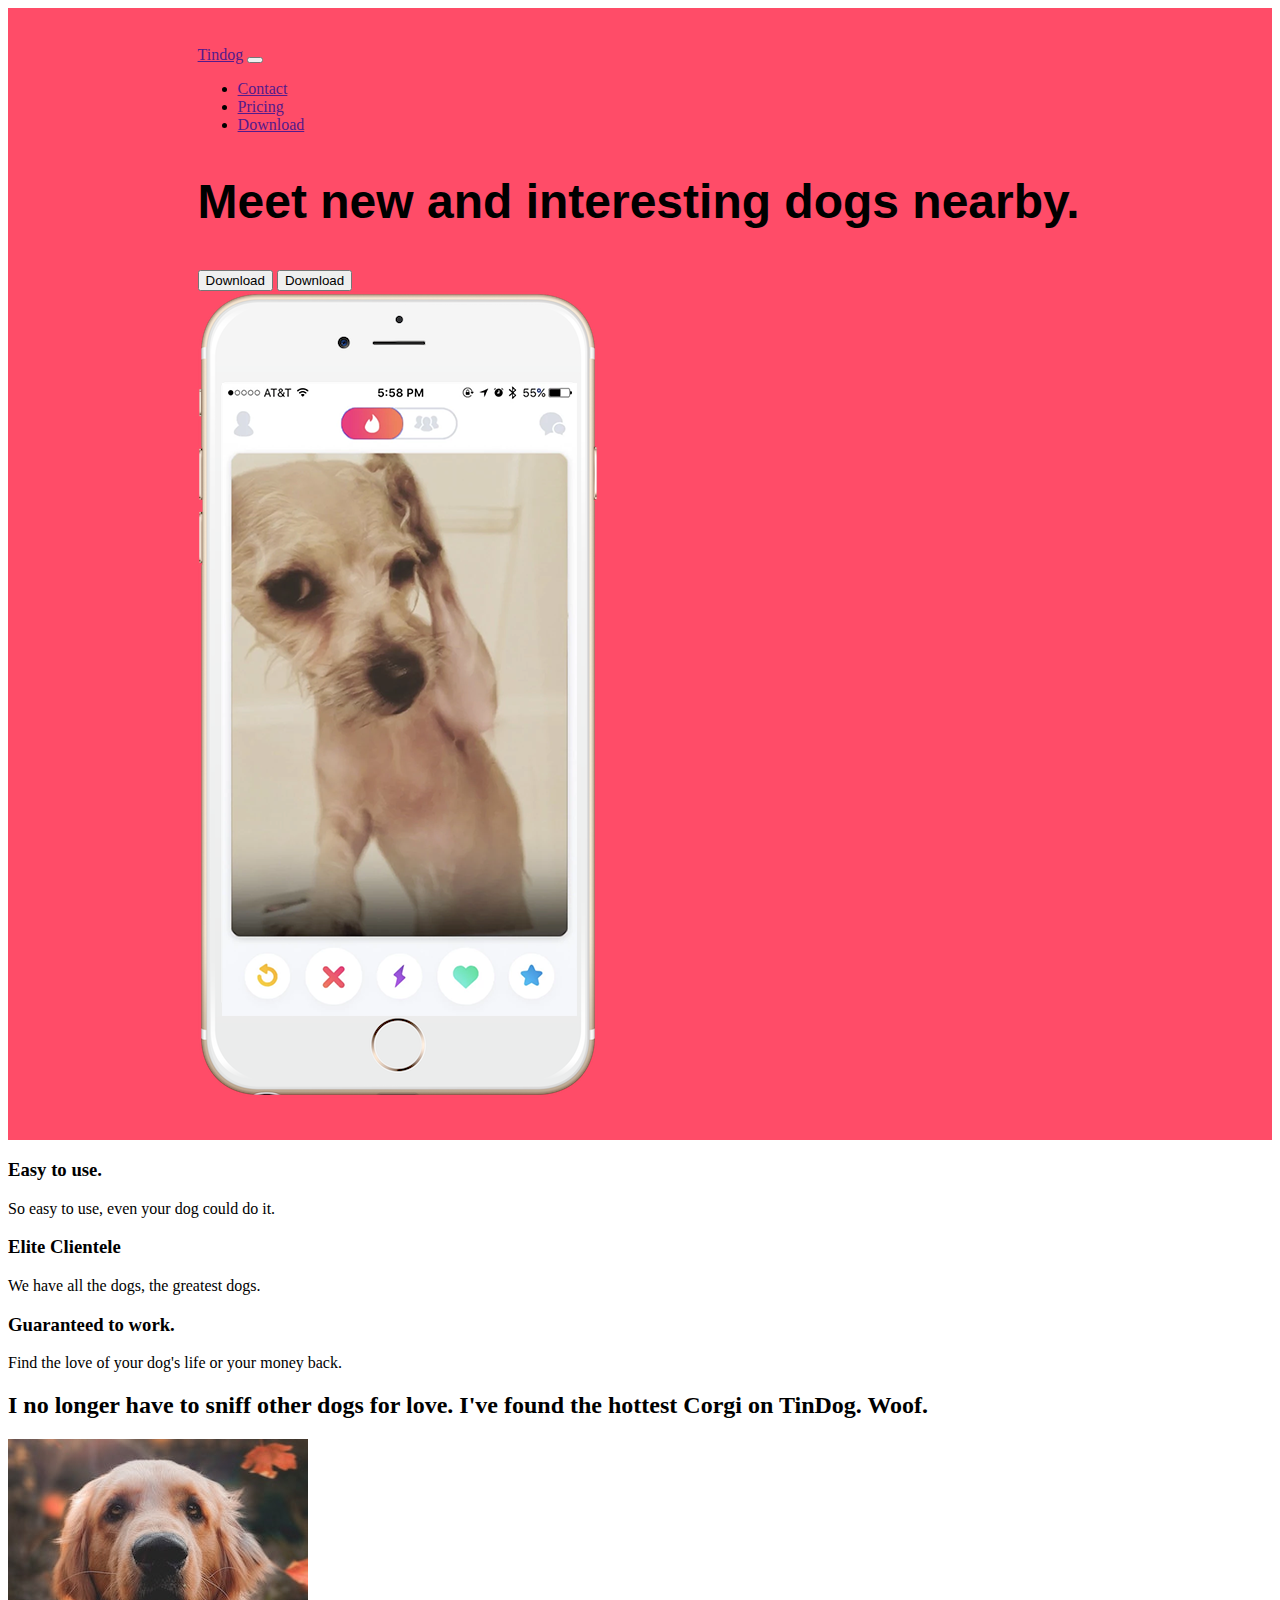
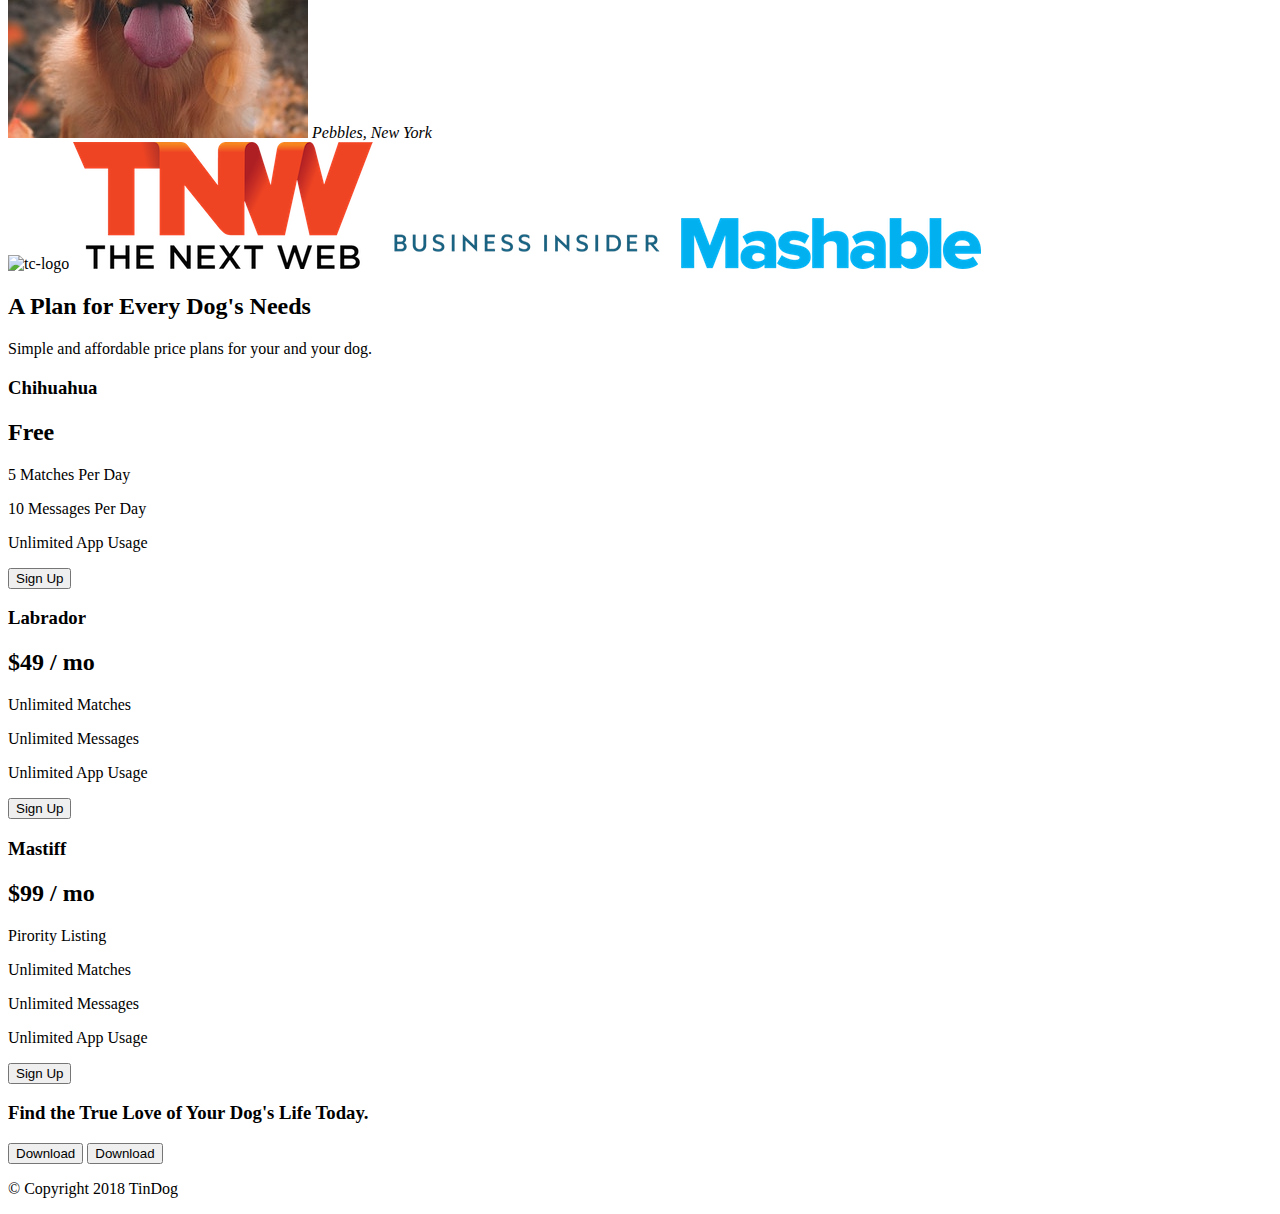
==== Web Development/TinDog Start Here/index.html @ 28ae1f82 "Adding my first project" ====
<!DOCTYPE html>
<html>

<head>
  <meta charset="utf-8">
  <title>TinDog</title>
  <link href="https://cdn.jsdelivr.net/npm/bootstrap@5.1.3/dist/css/bootstrap.min.css" rel="stylesheet" integrity="sha384-1BmE4kWBq78iYhFldvKuhfTAU6auU8tT94WrHftjDbrCEXSU1oBoqyl2QvZ6jIW3" crossorigin="anonymous">
  <link rel="stylesheet" href="css/styles.css">
  <script src="https://cdn.jsdelivr.net/npm/bootstrap@5.1.3/dist/js/bootstrap.bundle.min.js" integrity="sha384-ka7Sk0Gln4gmtz2MlQnikT1wXgYsOg+OMhuP+IlRH9sENBO0LRn5q+8nbTov4+1p" crossorigin="anonymous"></script>
  <script src="https://cdn.jsdelivr.net/npm/@popperjs/core@2.10.2/dist/umd/popper.min.js" integrity="sha384-7+zCNj/IqJ95wo16oMtfsKbZ9ccEh31eOz1HGyDuCQ6wgnyJNSYdrPa03rtR1zdB" crossorigin="anonymous"></script>
  <script src="https://cdn.jsdelivr.net/npm/bootstrap@5.1.3/dist/js/bootstrap.min.js" integrity="sha384-QJHtvGhmr9XOIpI6YVutG+2QOK9T+ZnN4kzFN1RtK3zEFEIsxhlmWl5/YESvpZ13" crossorigin="anonymous"></script>
  <link rel="preconnect" href="https://fonts.googleapis.com">
  <link rel="preconnect" href="https://fonts.gstatic.com" crossorigin>
  <link href="https://fonts.googleapis.com/css2?family=Montserrat&family=Ubuntu&display=swap" rel="stylesheet">
</head>

<body>

  <section id="title">
    <div class="container-fluid">

      <!-- Nav Bar -->
      <nav class="navbar navbar-expand-lg navbar-dark">
        <a class="navbar-brand" href="">Tindog</a>
        <button class="navbar-toggler" type="button" data-toggle="collapse" data-target="#navbarSupportedContent" aria-controls="navbarSupportedContent" aria-expanded="false" aria-label="Toggle navigation">
          <span class="navbar-toggler-icon"></span>
        </button>
        <div class="collapse navbar-collapse" id="navbarSupportedContent">
          <ul class="navbar-nav ml-auto">
            <li class="nav-item">
              <a class="nav-link" href="">Contact</a>
            </li>
            <li class="nav-item">
              <a class="nav-link" href="">Pricing</a>
            </li>
            <li class="nav-item">
              <a class="nav-link" href="">Download</a>
            </li>
          </ul>
        </div>
      </nav>



      <!-- Title -->

      <div class="row">
        <div class="col-lg-6">
          <h1>Meet new and interesting dogs nearby.</h1>
          <button type="button" class="btn btn-dark btn-lg">Download</button>
          <button type="button" class="btn btn-outline-light btn-lg">Download</button>
        </div>
        <div class="col-lg-6">
          <img src="images/iphone6.png" alt="iphone-mockup">
        </div>
      </div>
    </div>

  </section>


  <!-- Features -->

  <section id="features">

    <h3>Easy to use.</h3>
    <p>So easy to use, even your dog could do it.</p>

    <h3>Elite Clientele</h3>
    <p>We have all the dogs, the greatest dogs.</p>

    <h3>Guaranteed to work.</h3>
    <p>Find the love of your dog's life or your money back.</p>

  </section>


  <!-- Testimonials -->

  <section id="testimonials">

    <h2>I no longer have to sniff other dogs for love. I've found the hottest Corgi on TinDog. Woof.</h2>
    <img src="images/dog-img.jpg" alt="dog-profile">
    <em>Pebbles, New York</em>

    <!-- <h2 class="testimonial-text">My dog used to be so lonely, but with TinDog's help, they've found the love of their life. I think.</h2>
    <img class="testimonial-image" src="images/lady-img.jpg" alt="lady-profile">
    <em>Beverly, Illinois</em> -->

  </section>


  <!-- Press -->

  <section id="press">
    <img src="images/techcrunch.png" alt="tc-logo">
    <img src="images/tnw.png" alt="tnw-logo">
    <img src="images/bizinsider.png" alt="biz-insider-logo">
    <img src="images/mashable.png" alt="mashable-logo">

  </section>


  <!-- Pricing -->

  <section id="pricing">

    <h2>A Plan for Every Dog's Needs</h2>
    <p>Simple and affordable price plans for your and your dog.</p>


    <h3>Chihuahua</h3>
    <h2>Free</h2>
    <p>5 Matches Per Day</p>
    <p>10 Messages Per Day</p>
    <p>Unlimited App Usage</p>
    <button type="button">Sign Up</button>


    <h3>Labrador</h3>
    <h2>$49 / mo</h2>
    <p>Unlimited Matches</p>
    <p>Unlimited Messages</p>
    <p>Unlimited App Usage</p>
    <button type="button">Sign Up</button>


    <h3>Mastiff</h3>
    <h2>$99 / mo</h2>
    <p>Pirority Listing</p>
    <p>Unlimited Matches</p>
    <p>Unlimited Messages</p>
    <p>Unlimited App Usage</p>
    <button type="button">Sign Up</button>

  </section>


  <!-- Call to Action -->

  <section id="cta">

    <h3>Find the True Love of Your Dog's Life Today.</h3>
    <button type="button">Download</button>
    <button type="button">Download</button>

  </section>


  <!-- Footer -->

  <footer id="footer">

    <p>© Copyright 2018 TinDog</p>

  </footer>


</body>

</html>
---- Web Development/TinDog Start Here/css/styles.css ----
#title{
  background-color: #ff4c68
}
.container-fluid{
  padding: 3% 15%
}
h1{
  font-family: 'Montserrat-Black', sans-serif;
  font-size: 3rem;
  line-height: 1.5;
}
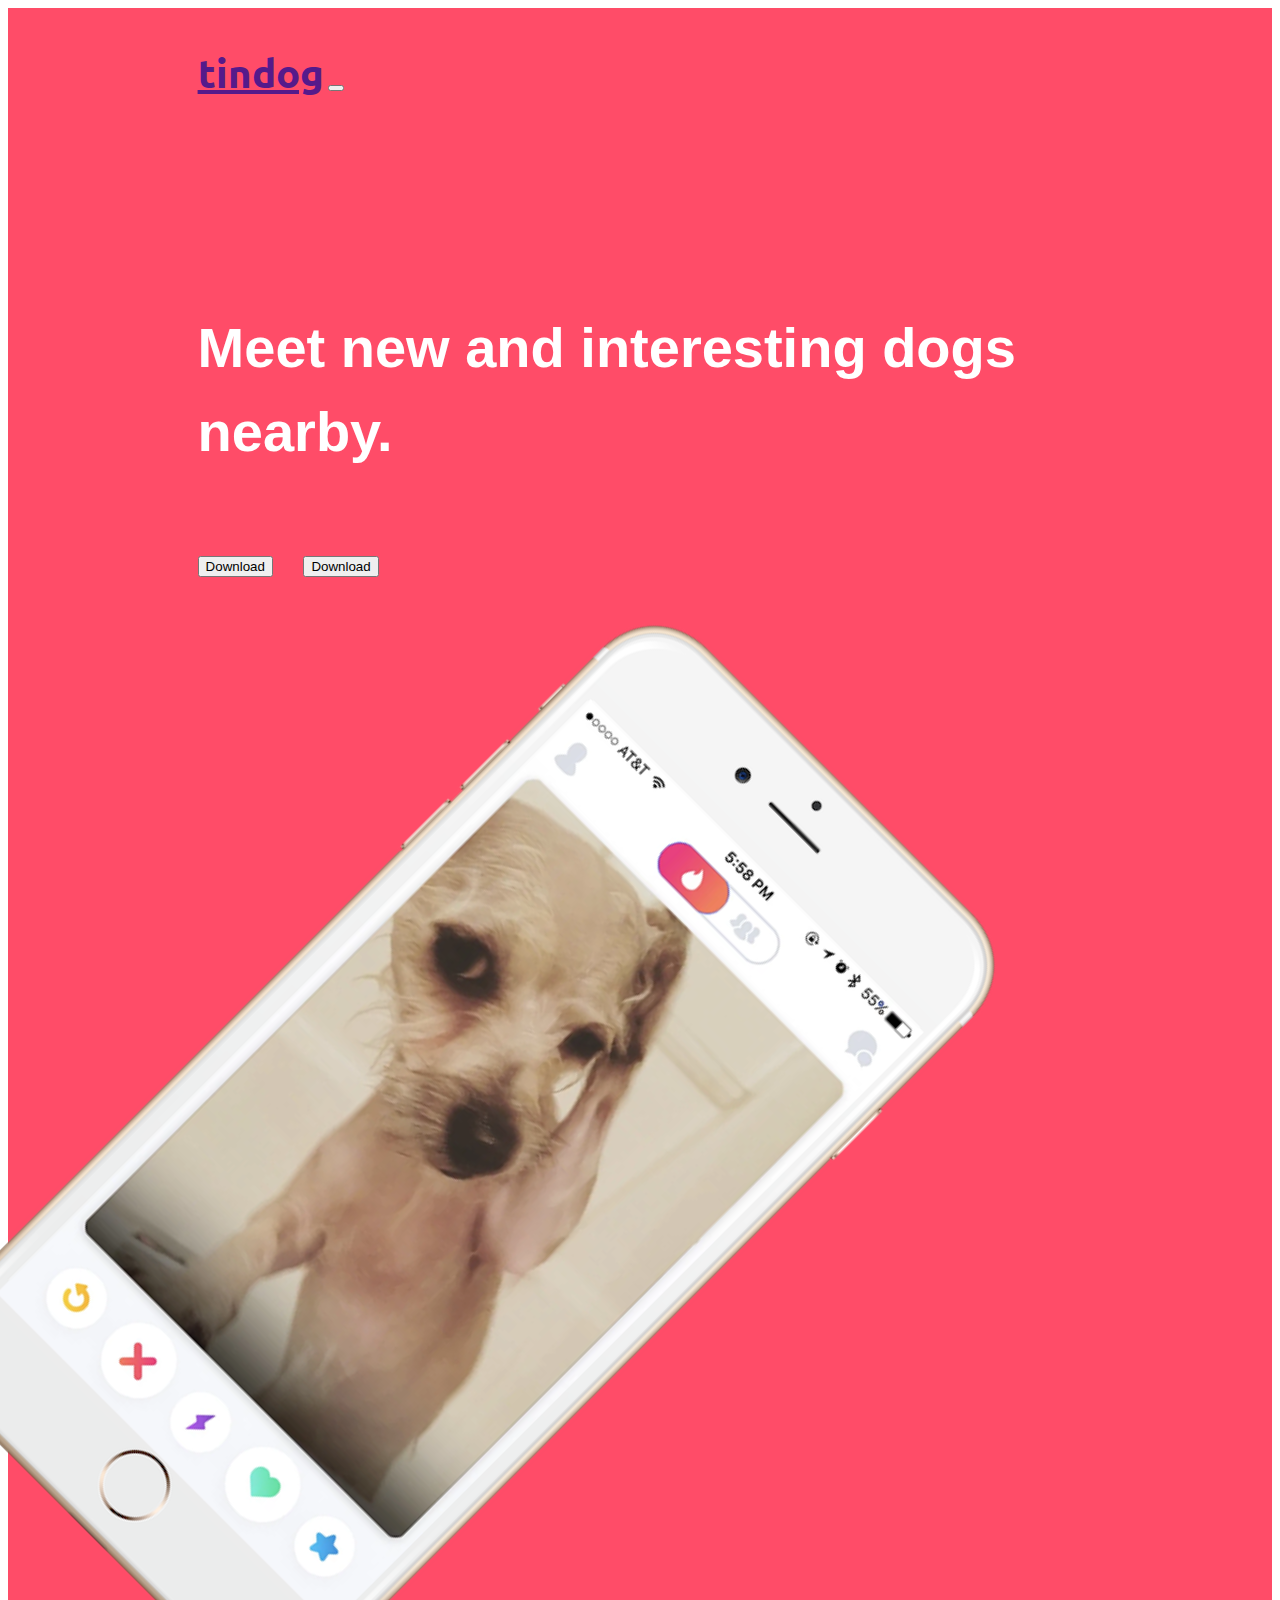
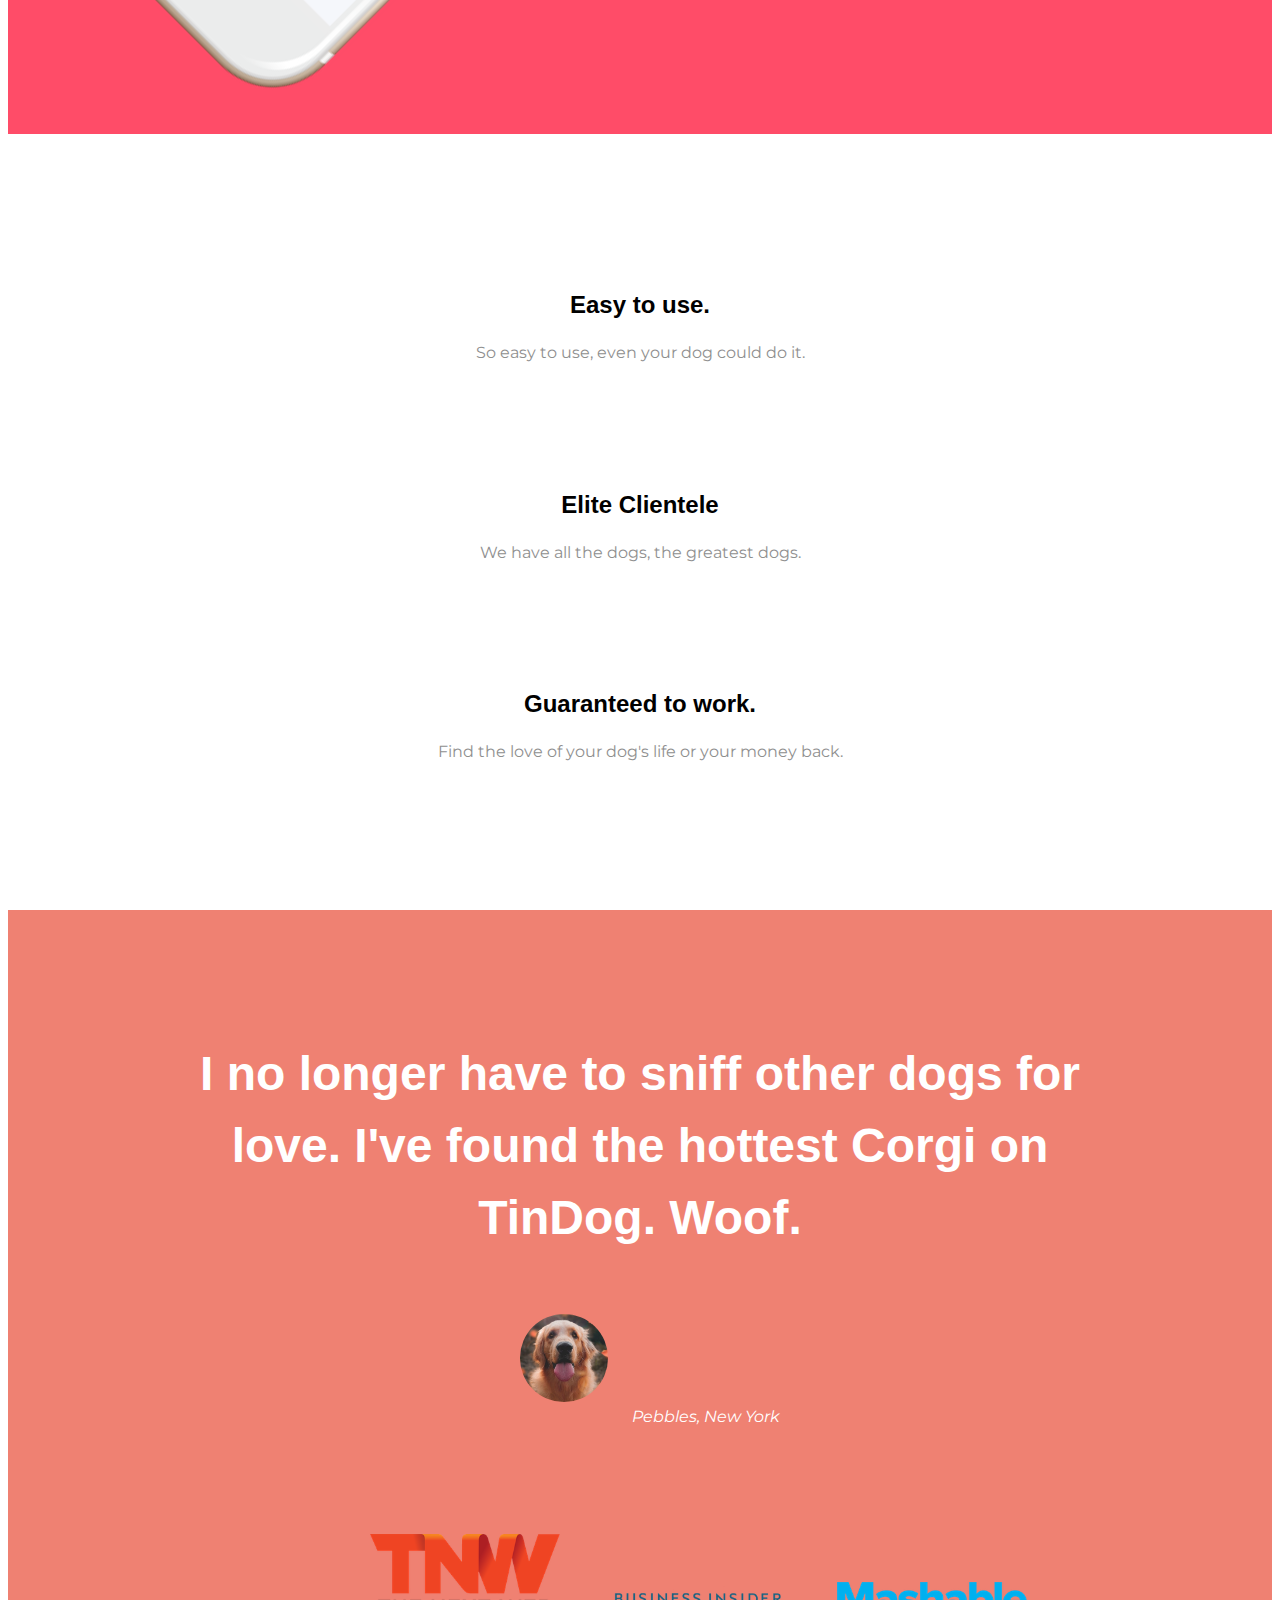
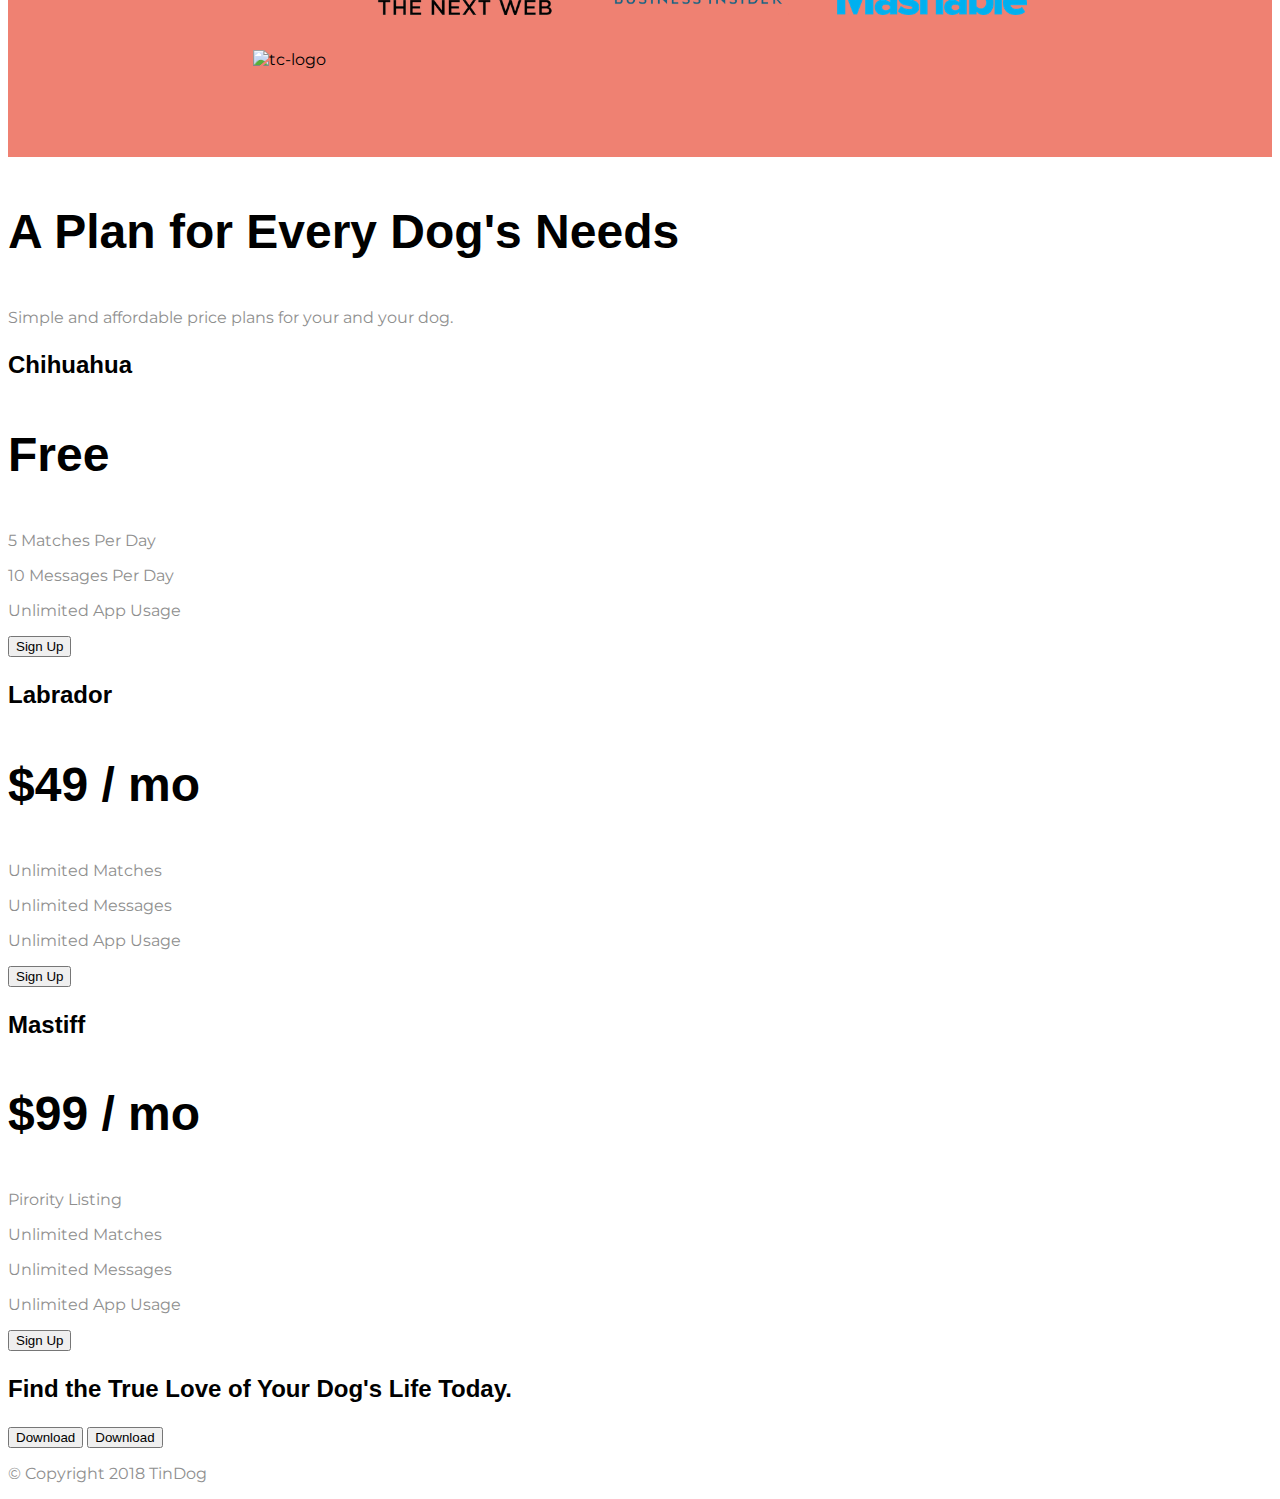
==== commit 343b5652: "modified tindog" ====
--- a/Web Development/TinDog Start Here/index.html
+++ b/Web Development/TinDog Start Here/index.html
@@ -4,11 +4,16 @@
 <head>
   <meta charset="utf-8">
   <title>TinDog</title>
+
+  <script src="https://kit.fontawesome.com/46707a6990.js" crossorigin="anonymous"></script>
+
   <link href="https://cdn.jsdelivr.net/npm/bootstrap@5.1.3/dist/css/bootstrap.min.css" rel="stylesheet" integrity="sha384-1BmE4kWBq78iYhFldvKuhfTAU6auU8tT94WrHftjDbrCEXSU1oBoqyl2QvZ6jIW3" crossorigin="anonymous">
   <link rel="stylesheet" href="css/styles.css">
+
   <script src="https://cdn.jsdelivr.net/npm/bootstrap@5.1.3/dist/js/bootstrap.bundle.min.js" integrity="sha384-ka7Sk0Gln4gmtz2MlQnikT1wXgYsOg+OMhuP+IlRH9sENBO0LRn5q+8nbTov4+1p" crossorigin="anonymous"></script>
   <script src="https://cdn.jsdelivr.net/npm/@popperjs/core@2.10.2/dist/umd/popper.min.js" integrity="sha384-7+zCNj/IqJ95wo16oMtfsKbZ9ccEh31eOz1HGyDuCQ6wgnyJNSYdrPa03rtR1zdB" crossorigin="anonymous"></script>
   <script src="https://cdn.jsdelivr.net/npm/bootstrap@5.1.3/dist/js/bootstrap.min.js" integrity="sha384-QJHtvGhmr9XOIpI6YVutG+2QOK9T+ZnN4kzFN1RtK3zEFEIsxhlmWl5/YESvpZ13" crossorigin="anonymous"></script>
+
   <link rel="preconnect" href="https://fonts.googleapis.com">
   <link rel="preconnect" href="https://fonts.gstatic.com" crossorigin>
   <link href="https://fonts.googleapis.com/css2?family=Montserrat&family=Ubuntu&display=swap" rel="stylesheet">
@@ -21,12 +26,12 @@
 
       <!-- Nav Bar -->
       <nav class="navbar navbar-expand-lg navbar-dark">
-        <a class="navbar-brand" href="">Tindog</a>
+        <a class="navbar-brand" href="">tindog</a>
         <button class="navbar-toggler" type="button" data-toggle="collapse" data-target="#navbarSupportedContent" aria-controls="navbarSupportedContent" aria-expanded="false" aria-label="Toggle navigation">
           <span class="navbar-toggler-icon"></span>
         </button>
-        <div class="collapse navbar-collapse" id="navbarSupportedContent">
-          <ul class="navbar-nav ml-auto">
+        <div class="collapse-navbar-collapse" id="navbarSupportedContent">
+          <ul class="navbar-nav ml-auto list">
             <li class="nav-item">
               <a class="nav-link" href="">Contact</a>
             </li>
@@ -47,11 +52,11 @@
       <div class="row">
         <div class="col-lg-6">
           <h1>Meet new and interesting dogs nearby.</h1>
-          <button type="button" class="btn btn-dark btn-lg">Download</button>
-          <button type="button" class="btn btn-outline-light btn-lg">Download</button>
+          <button type="button" class="btn btn-dark btn-lg download-button"><i class="fab fa-apple"></i>Download</button>
+          <button type="button" class="btn btn-outline-light btn-lg download-button"><i class="fab fa-google-play"></i>Download</button>
         </div>
         <div class="col-lg-6">
-          <img src="images/iphone6.png" alt="iphone-mockup">
+          <img class="title-image" src="images/iphone6.png" alt="iphone-mockup">
         </div>
       </div>
     </div>
@@ -62,15 +67,25 @@
   <!-- Features -->
 
   <section id="features">
+    <div class="row">
+      <div class="feature-box col-lg-4">
+      <i class="fas fa-check-circle fa-4x icon"></i>
+      <h3>Easy to use.</h3>
+      <p>So easy to use, even your dog could do it.</p>
+    </div>
 
-    <h3>Easy to use.</h3>
-    <p>So easy to use, even your dog could do it.</p>
+    <div class="feature-box col-lg-4 ">
+      <i class="fas fa-bullseye fa-4x icon"></i>
+      <h3>Elite Clientele</h3>
+      <p>We have all the dogs, the greatest dogs.</p>
+    </div>
+    <div class="feature-box col-lg-4 ">
+      <i class="fas fa-heart fa-4x icon"></i>
+      <h3>Guaranteed to work.</h3>
+      <p>Find the love of your dog's life or your money back.</p>
+    </div>
+  </div>
 
-    <h3>Elite Clientele</h3>
-    <p>We have all the dogs, the greatest dogs.</p>
-
-    <h3>Guaranteed to work.</h3>
-    <p>Find the love of your dog's life or your money back.</p>
 
   </section>
 
@@ -80,7 +95,7 @@
   <section id="testimonials">
 
     <h2>I no longer have to sniff other dogs for love. I've found the hottest Corgi on TinDog. Woof.</h2>
-    <img src="images/dog-img.jpg" alt="dog-profile">
+    <img class="testimonials-img"src="images/dog-img.jpg" alt="dog-profile">
     <em>Pebbles, New York</em>
 
     <!-- <h2 class="testimonial-text">My dog used to be so lonely, but with TinDog's help, they've found the love of their life. I think.</h2>
@@ -93,10 +108,10 @@
   <!-- Press -->
 
   <section id="press">
-    <img src="images/techcrunch.png" alt="tc-logo">
-    <img src="images/tnw.png" alt="tnw-logo">
-    <img src="images/bizinsider.png" alt="biz-insider-logo">
-    <img src="images/mashable.png" alt="mashable-logo">
+    <img class="press-logo" src="images/techcrunch.png" alt="tc-logo">
+    <img class="press-logo" src="images/tnw.png" alt="tnw-logo">
+    <img class="press-logo" src="images/bizinsider.png" alt="biz-insider-logo">
+    <img class="press-logo" src="images/mashable.png" alt="mashable-logo">
 
   </section>
 
--- a/Web Development/TinDog Start Here/css/styles.css
+++ b/Web Development/TinDog Start Here/css/styles.css
@@ -1,11 +1,92 @@
-#title{
-  background-color: #ff4c68
+body{
+  font-family: "Montserrat";
+  }
+  #title{
+  background-color: #ff4c68;
+  color: #fff;
+
 }
 .container-fluid{
   padding: 3% 15%
 }
 h1{
-  font-family: 'Montserrat-Black', sans-serif;
+  font-family: 'Montserrat-black', sans-serif;
+  font-size: 3.5rem;
+  line-height: 1.5;
+  font-weight: bolder;
+}
+h2{
+  font-family: 'Montserrat-Bold', sans-serif;
   font-size: 3rem;
+  font-weight: bold;
   line-height: 1.5;
 }
+h3{
+  font-family: 'Montserrat-Bold', sans-serif;
+  font-size: 1.5rem;
+  font-weight: bold;
+}
+p{
+  color: #8f8f8f;
+}
+#features{
+  padding: 7% 15%;
+}
+.feature-box{
+  text-align: center;
+  padding: 5%;
+}
+.icon{
+  color: #ef8172;
+  margin-bottom: 1rem;
+}
+.icon:hover{
+  color: #ff4c68;
+}
+/*navigation bar*/
+.navbar{
+  padding: 0 0 4.5rem;
+}
+.navbar-brand{
+  font-family: "Ubuntu";
+  font-size: 2.5rem;
+  font-weight: bold;
+}
+.nav-item{
+  padding: 0 18px;
+}
+.nav-link{
+  font-size: 1.2rem;
+  font-family: "Montserrat-Light"
+}
+.download-button{
+  margin: 5% 3% 5% 0;
+}
+.list{
+  margin-left: 150%;
+}
+.title-image{
+  width: 60%;
+  transform: rotate(45deg);
+}
+#testimonials{
+  padding: 7% 15%;
+text-align: center;
+background-color:  #ef8172;
+color: #fff;
+}
+.testimonials-img{
+  width: 10%;
+  border-radius: 100%;
+  margin: 20px;
+}
+#press{
+  background-color:  #ef8172;
+text-align: center;
+padding-bottom: 3%;
+}
+.press-logo{
+  width: 15%;
+  margin: 20px 20px 50px;
+
+}
